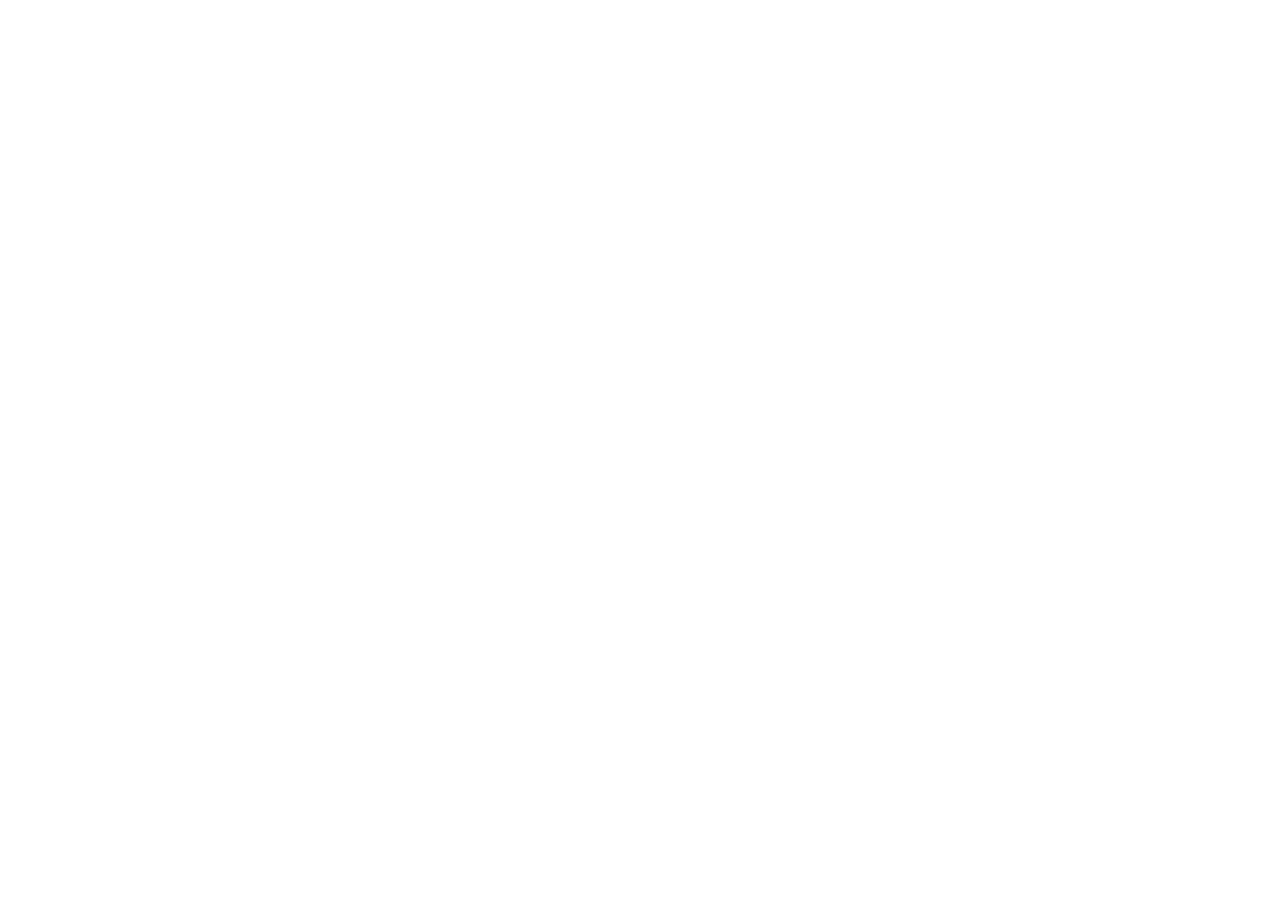
==== Trabalho 04.11.26/frontend/estorvo.html @ 797c6bc5 "Add files via upload" ====
<!DOCTYPE html>
<html lang="en">
<head>
    <meta charset="UTF-8">
    <meta name="viewport" content="width=device-width, initial-scale=1.0">
    <title>Document</title>
    <script src="../backend/main.js" defer></script>

</head>
<body>
    
</body>
</html>
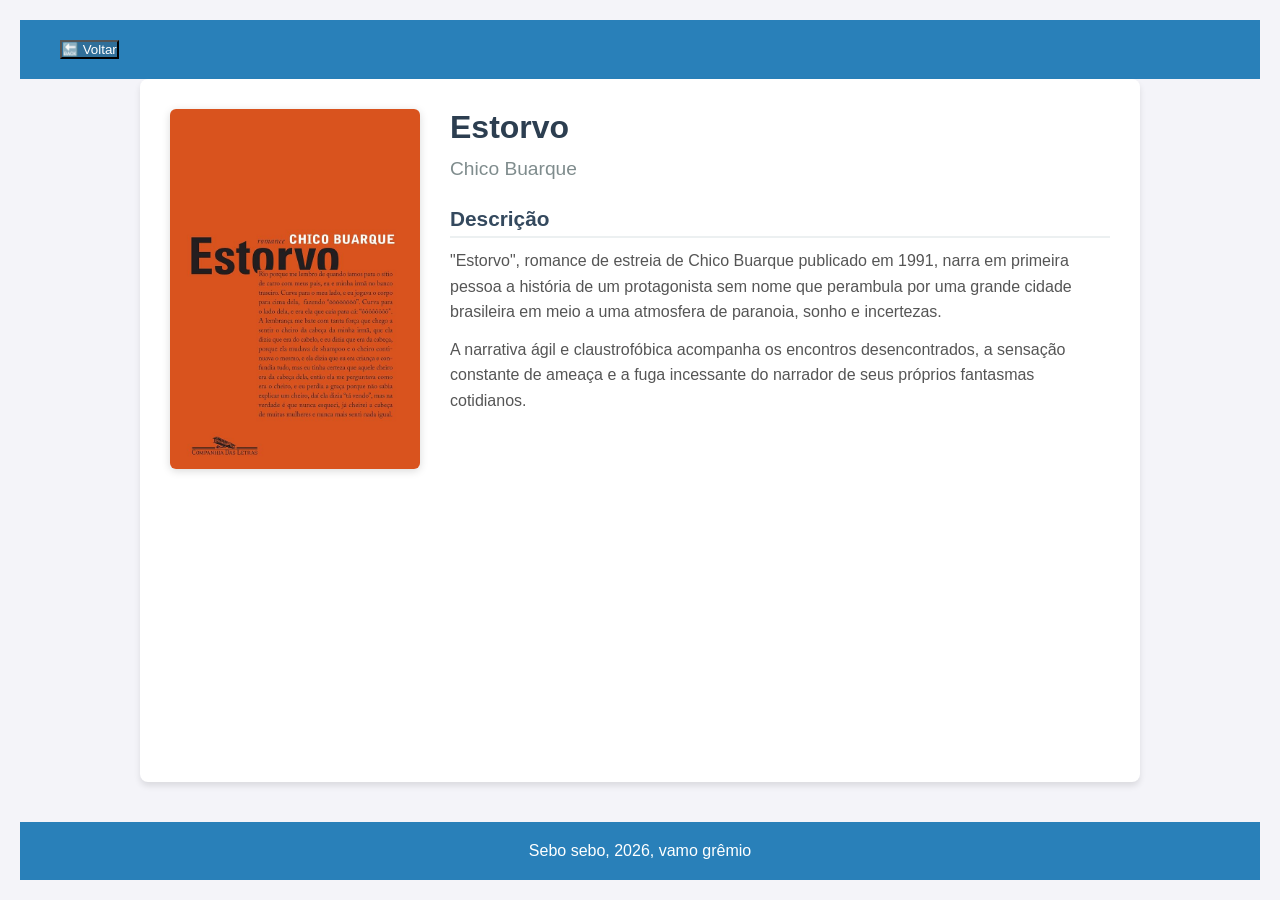
==== commit 80ad23d0: "Add files via upload" ====
--- a/Trabalho 04.11.26/frontend/estorvo.html
+++ b/Trabalho 04.11.26/frontend/estorvo.html
@@ -5,9 +5,36 @@
     <meta name="viewport" content="width=device-width, initial-scale=1.0">
     <title>Document</title>
     <script src="../backend/main.js" defer></script>
+    <link rel="stylesheet" href="css/style.css">
+
 
 </head>
+
+<header>
+    <button class="back" id="back">🔙 Voltar</button>
+</header>
+
 <body>
-    
+    <main class="book-detail-container">
+        <div class="book-cover">
+            <img src="source/estorvo.jpg" alt="Estorvo">
+        </div>
+        <div class="book-info">
+            <h1 id="estorvoBook">Estorvo</h1>
+            <h2>Chico Buarque</h2>
+            <div class="synopsis">
+                <h3>Descrição</h3>
+                <p>
+                    "Estorvo", romance de estreia de Chico Buarque publicado em 1991, narra em primeira pessoa a história de um protagonista sem nome que perambula por uma grande cidade brasileira em meio a uma atmosfera de paranoia, sonho e incertezas.
+                </p>
+                <p>
+                    A narrativa ágil e claustrofóbica acompanha os encontros desencontrados, a sensação constante de ameaça e a fuga incessante do narrador de seus próprios fantasmas cotidianos.
+                </p>
+            </div>
+        </div>
+    </main>
 </body>
+<footer>Sebo sebo, 2026, vamo grêmio</footer>
+<script src="../backend/main.js" defer></script>
+
 </html>
--- a/Trabalho 04.11.26/frontend/css/style.css
+++ b/Trabalho 04.11.26/frontend/css/style.css
@@ -0,0 +1,287 @@
+* {
+    margin: 0;
+    padding: 0;
+    box-sizing: border-box;
+}
+
+body {
+    font-family: Arial, sans-serif;
+    background-color: #f4f4f9;
+    color: #333;
+    padding: 20px;
+}
+
+.initialShow {
+    text-align: center;
+    margin-bottom: 40px;
+}
+
+.initialShow h1 {
+    font-size: 2.5rem;
+    color: #2c3e50;
+    margin-bottom: 8px;
+}
+
+.initialShow p {
+    font-size: 1.1rem;
+    color: #666;
+}
+
+.view {
+    max-width: 1200px;
+    margin: 0 auto;
+}
+
+.prdt {
+    display: grid;
+    grid-template-columns: repeat(auto-fit, minmax(220px, 1fr));
+    gap: 20px;
+}
+
+.prdt > div {
+    background-color: #ffffff;
+    border-radius: 8px;
+    padding: 16px;
+    box-shadow: 0 4px 6px rgba(0, 0, 0, 0.1);
+    display: flex;
+    flex-direction: column;
+    align-items: center;
+    text-align: center;
+}
+
+.prdt img {
+    width: 100%;
+    max-width: 180px;
+    height: 250px;
+    object-fit: cover;
+    border-radius: 4px;
+    margin-bottom: 12px;
+}
+
+.prdt h2 {
+    font-size: 1rem;
+    margin-bottom: 16px;
+    flex-grow: 1;
+}
+
+.prdt button {
+    background-color: #3498db;
+    color: #ffffff;
+    border: none;
+    padding: 10px 20px;
+    font-size: 0.9rem;
+    border-radius: 4px;
+    cursor: pointer;
+    transition: background-color 0.2s;
+    width: 100%;
+}
+
+.prdt button:hover {
+    background-color: #2980b9;
+}
+
+footer{
+    display: flex;
+    justify-content: center;
+    align-items: center;
+    padding: 20px 40px;
+    background-color: #2980b9;
+    color: #fff;
+  }
+  * {
+    margin: 0;
+    padding: 0;
+    box-sizing: border-box;
+}
+
+body {
+    font-family: Arial, sans-serif;
+    background-color: #f4f4f9;
+    color: #333;
+    padding: 20px;
+    display: flex;
+    flex-direction: column;
+    min-height: 100vh;
+}
+
+.header-nav {
+    max-width: 1000px;
+    margin: 0 auto 20px auto;
+    width: 100%;
+}
+
+.btn-back {
+    display: inline-block;
+    padding: 8px 16px;
+    background-color: #2c3e50;
+    color: #ffffff;
+    text-decoration: none;
+    border-radius: 4px;
+    font-size: 0.9rem;
+    transition: background-color 0.2s;
+}
+
+.btn-back:hover {
+    background-color: #1a252f;
+}
+
+.initialShow {
+    text-align: center;
+    margin-bottom: 40px;
+}
+
+.initialShow h1 {
+    font-size: 2.5rem;
+    color: #2c3e50;
+    margin-bottom: 8px;
+}
+
+.initialShow p {
+    font-size: 1.1rem;
+    color: #666;
+}
+
+.view {
+    max-width: 1200px;
+    margin: 0 auto;
+    flex: 1;
+}
+
+.prdt {
+    display: grid;
+    grid-template-columns: repeat(auto-fit, minmax(220px, 1fr));
+    gap: 20px;
+}
+
+.prdt > div {
+    background-color: #ffffff;
+    border-radius: 8px;
+    padding: 16px;
+    box-shadow: 0 4px 6px rgba(0, 0, 0, 0.1);
+    display: flex;
+    flex-direction: column;
+    align-items: center;
+    text-align: center;
+}
+
+.prdt img {
+    width: 100%;
+    max-width: 180px;
+    height: 250px;
+    object-fit: cover;
+    border-radius: 4px;
+    margin-bottom: 12px;
+}
+
+.prdt h2 {
+    font-size: 1rem;
+    margin-bottom: 16px;
+    flex-grow: 1;
+}
+
+.prdt button {
+    background-color: #3498db;
+    color: #ffffff;
+    border: none;
+    padding: 10px 20px;
+    font-size: 0.9rem;
+    border-radius: 4px;
+    cursor: pointer;
+    transition: background-color 0.2s;
+    width: 100%;
+}
+
+.prdt button:hover {
+    background-color: #2980b9;
+}
+
+.book-detail-container {
+    max-width: 1000px;
+    margin: 0 auto 40px auto;
+    background-color: #ffffff;
+    padding: 30px;
+    border-radius: 8px;
+    box-shadow: 0 4px 6px rgba(0, 0, 0, 0.1);
+    display: flex;
+    gap: 30px;
+    flex: 1;
+}
+
+.book-cover img {
+    width: 250px;
+    height: 360px;
+    object-fit: cover;
+    border-radius: 6px;
+    box-shadow: 0 2px 8px rgba(0, 0, 0, 0.15);
+}
+
+.book-info {
+    display: flex;
+    flex-direction: column;
+    gap: 12px;
+}
+
+.book-info h1 {
+    font-size: 2rem;
+    color: #2c3e50;
+}
+
+.book-info h2 {
+    font-size: 1.2rem;
+    color: #7f8c8d;
+    font-weight: normal;
+}
+
+.synopsis {
+    margin-top: 15px;
+}
+
+.synopsis h3 {
+    font-size: 1.3rem;
+    color: #34495e;
+    margin-bottom: 10px;
+    border-bottom: 2px solid #ecf0f1;
+    padding-bottom: 5px;
+}
+
+.synopsis p {
+    line-height: 1.6;
+    color: #555;
+    margin-bottom: 12px;
+}
+
+footer {
+    display: flex;
+    justify-content: center;
+    align-items: center;
+    padding: 20px 40px;
+    background-color: #2980b9;
+    color: #fff;
+    margin-top: auto;
+}
+
+@media (max-width: 768px) {
+    .book-detail-container {
+        flex-direction: column;
+        align-items: center;
+        text-align: center;
+    }
+}
+
+header {
+    display: flex;
+    justify-content: flex;
+    align-items: center;
+    padding: 20px 40px;
+    background-color: #2980b9;
+    color: #fff;
+    margin-top: auto;   
+}
+
+.back{
+    color: #fff;
+    background-color: #306f99;
+}
+.back:hover{
+    background-color: #34495e;
+}
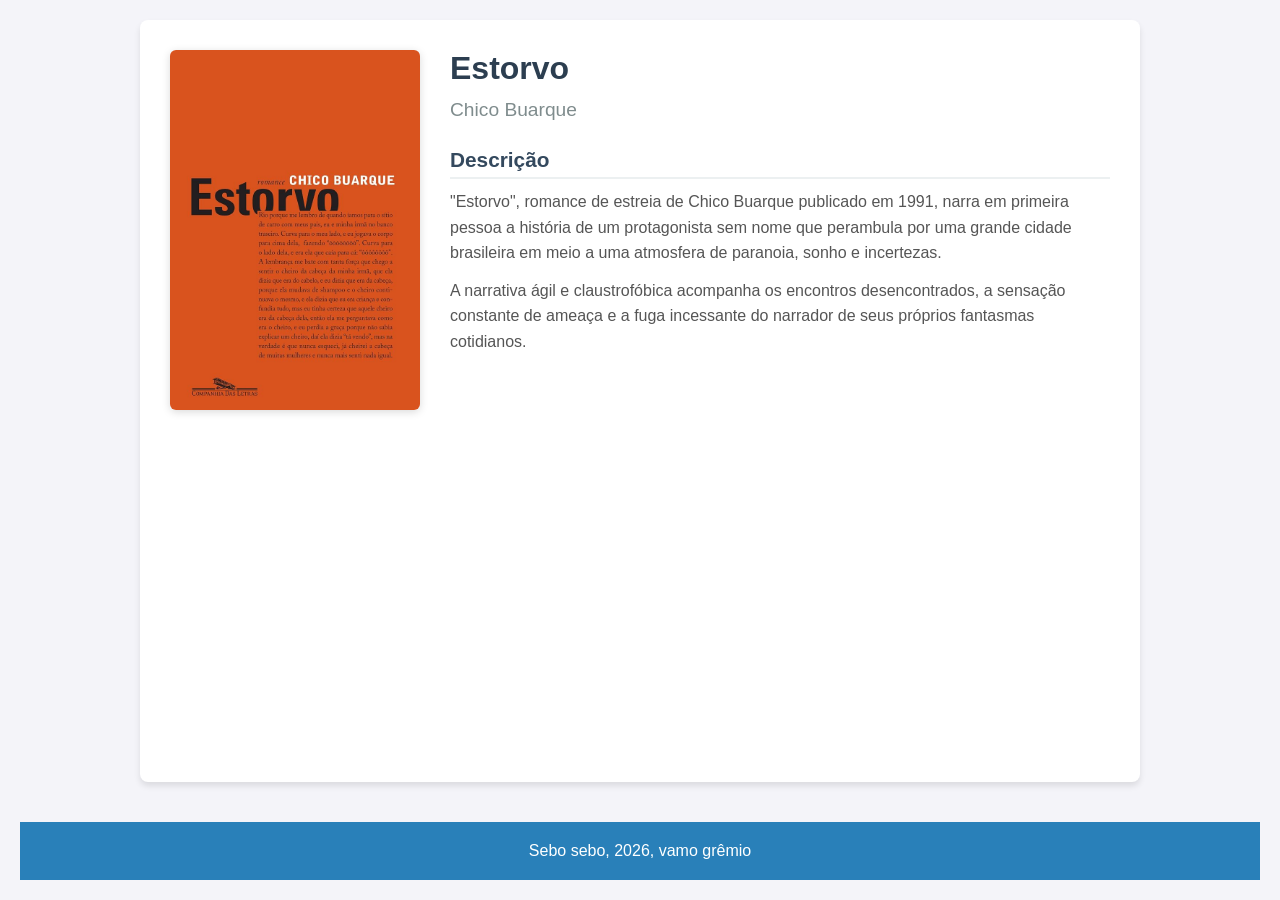
==== commit 52cbde64: "Add files via upload" ====
--- a/Trabalho 04.11.26/frontend/estorvo.html
+++ b/Trabalho 04.11.26/frontend/estorvo.html
@@ -3,16 +3,13 @@
 <head>
     <meta charset="UTF-8">
     <meta name="viewport" content="width=device-width, initial-scale=1.0">
-    <title>Document</title>
+    <title>Estorvo</title>
     <script src="../backend/main.js" defer></script>
     <link rel="stylesheet" href="css/style.css">
 
 
 </head>
 
-<header>
-    <button class="back" id="back">🔙 Voltar</button>
-</header>
 
 <body>
     <main class="book-detail-container">
